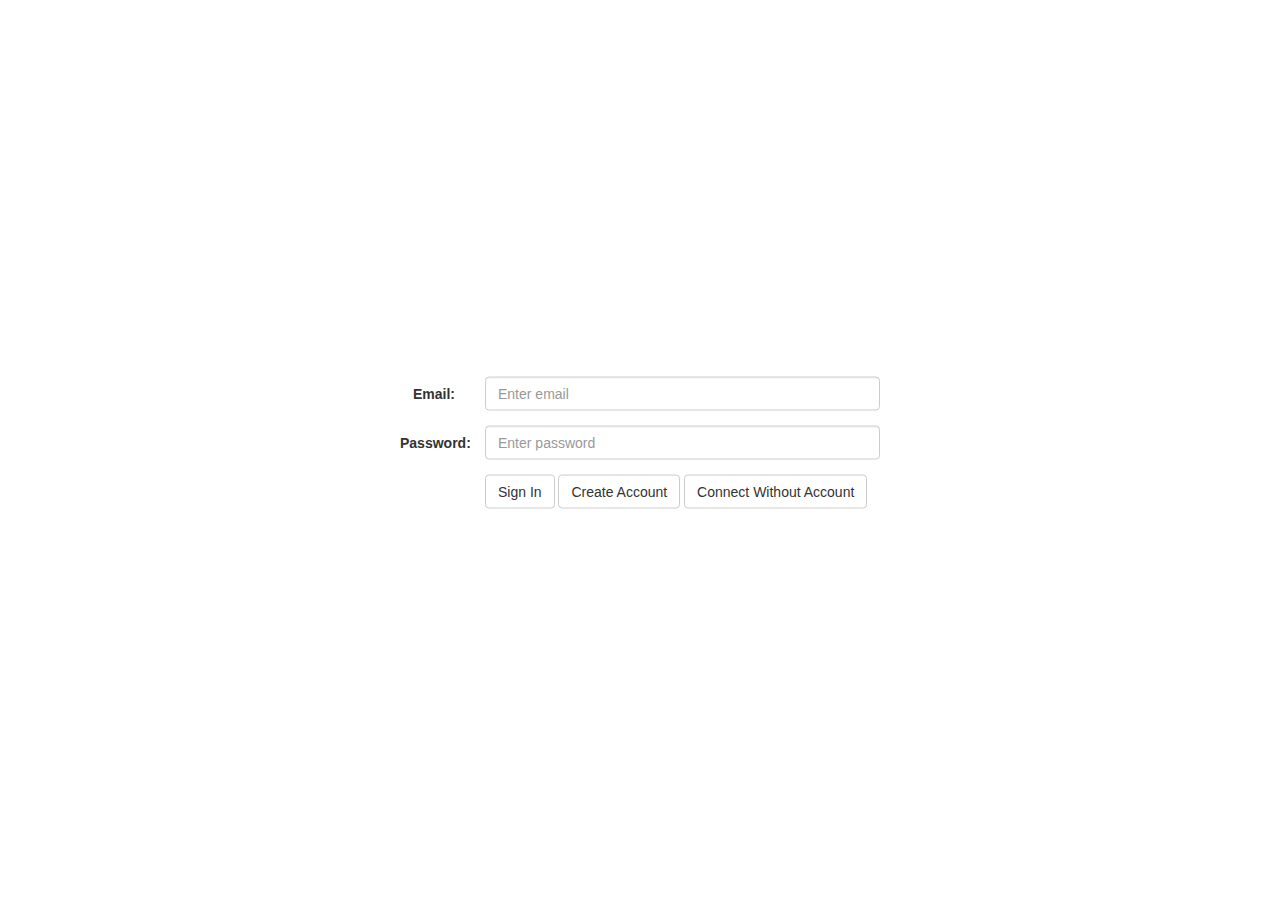
==== index.html @ 68f97b34 "Hosting" ====
<!DOCTYPE html>
<html>
    <head>
        <link rel="stylesheet" href="https://maxcdn.bootstrapcdn.com/bootstrap/3.3.7/css/bootstrap.min.css">
        <script src="https://ajax.googleapis.com/ajax/libs/jquery/3.3.1/jquery.min.js"></script>
        <script src="https://maxcdn.bootstrapcdn.com/bootstrap/3.3.7/js/bootstrap.min.js"></script>
        <link rel="stylesheet" href="Login.css">
    </head>

    <body>
        <form class="form-horizontal" id="login" action="../MainPage/Account.html">
            <div class="form-group">
                <label class="control-label col-sm-2" for="email">Email:</label>
                <div class="col-sm-10">
                <input type="email" class="form-control" id="email" placeholder="Enter email">
                </div>
            </div>
            <div class="form-group">
                <label class="control-label col-sm-2" for="pwd">Password:</label>
                <div class="col-sm-10"> 
                <input type="password" class="form-control" id="pwd" placeholder="Enter password">
                </div>
            </div>
            <div class="form-group"> 
                <div class="col-sm-offset-2 col-sm-10">
                <button type="button" class="btn btn-default" onclick="SignIn()">Sign In</button>
                <button type="button" class="btn btn-default" onclick="Create()">Create Account</button>
                <button type="button" class="btn btn-default" onclick="NoAccount()">Connect Without Account</button>
                </div>
            </div>
        </form>

        <script>

            function SignIn() {
                var mail = document.getElementById("email").value;
                var password = document.getElementById("pwd").value;
                
                if (mail === "test@test.eu" && password === "test") {
                    document.getElementById("login").submit();
                }
            }

            function Create() {
                var currentUrl = window.location.href;
                var newUrl = currentUrl.replace("/index.html", "/CreateAccount/CreateAccount.html");
                document.location.href = newUrl;
            }

            function NoAccount() {
                var currentUrl = window.location.href;
                var newUrl = currentUrl.replace("/index.html", "/MainPage/noAccount.html");
                document.location.href = newUrl;
            }
        
        </script>
    </body>
</html>
---- Login.css ----
body {
    height: 100%;
}

.form-horizontal {
    width: 480px;
    position: absolute;
    top: 50%;
    left:50%;
    transform: translate(-50%,-50%);
}
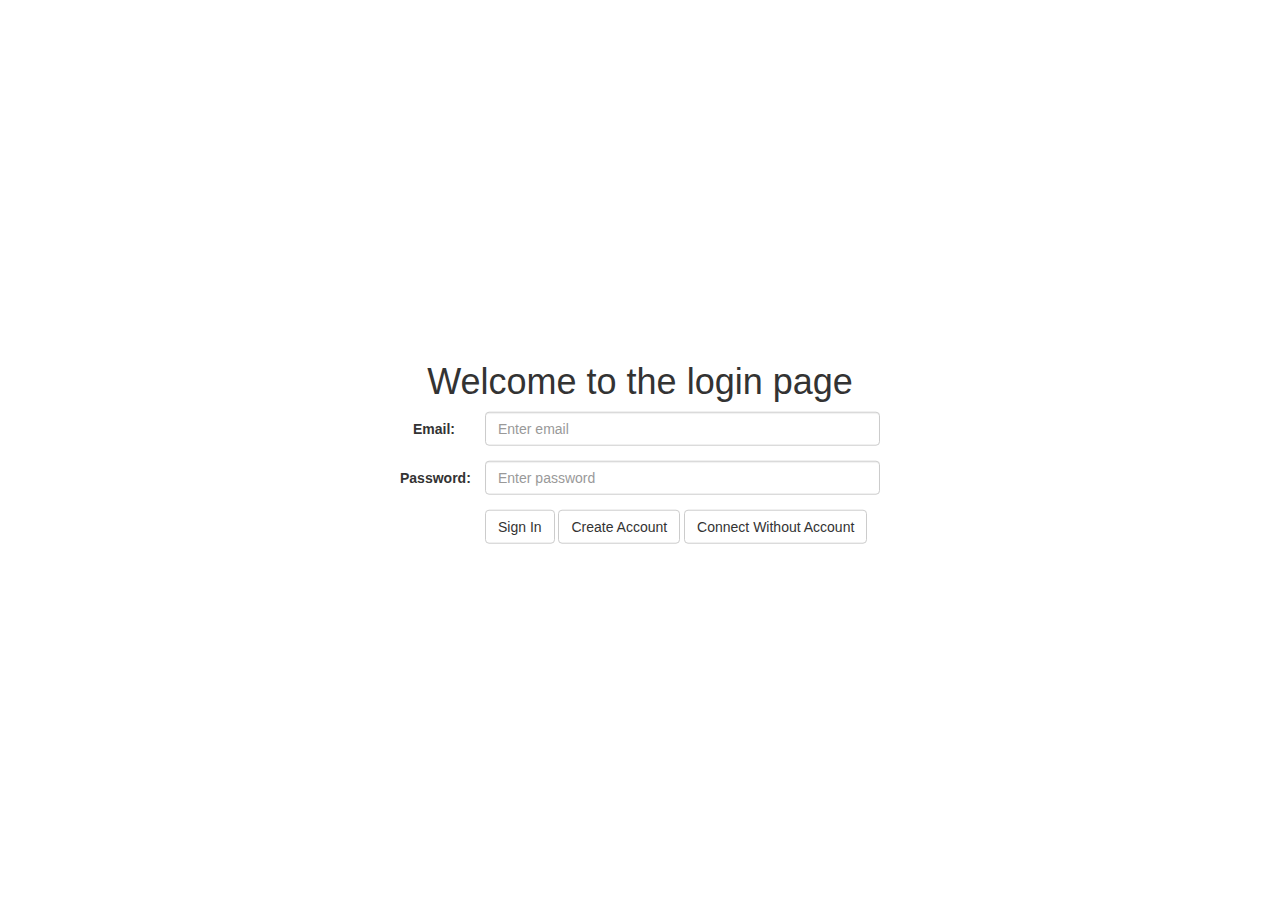
==== commit 88477fe0: "All pages finished" ====
--- a/index.html
+++ b/index.html
@@ -4,11 +4,12 @@
         <link rel="stylesheet" href="https://maxcdn.bootstrapcdn.com/bootstrap/3.3.7/css/bootstrap.min.css">
         <script src="https://ajax.googleapis.com/ajax/libs/jquery/3.3.1/jquery.min.js"></script>
         <script src="https://maxcdn.bootstrapcdn.com/bootstrap/3.3.7/js/bootstrap.min.js"></script>
-        <link rel="stylesheet" href="Login.css">
+        <link rel="stylesheet" href="index.css">
     </head>
 
     <body>
-        <form class="form-horizontal" id="login" action="../MainPage/Account.html">
+        <form class="form-horizontal" id="login" action="MainPage/Account.html">
+            <h1 style="text-align:center">Welcome to the login page</h1>
             <div class="form-group">
                 <label class="control-label col-sm-2" for="email">Email:</label>
                 <div class="col-sm-10">
@@ -42,15 +43,11 @@
             }
 
             function Create() {
-                var currentUrl = window.location.href;
-                var newUrl = currentUrl.replace("/index.html", "/CreateAccount/CreateAccount.html");
-                document.location.href = newUrl;
+                window.location.href = "CreateAccount/CreateAccount.html";
             }
 
             function NoAccount() {
-                var currentUrl = window.location.href;
-                var newUrl = currentUrl.replace("/index.html", "/MainPage/noAccount.html");
-                document.location.href = newUrl;
+                window.location.href = "MainPage/noAccount.html";
             }
         
         </script>
--- a/index.css
+++ b/index.css
@@ -0,0 +1,11 @@
+body {
+    height: 100%;
+}
+
+.form-horizontal {
+    width: 480px;
+    position: absolute;
+    top: 50%;
+    left:50%;
+    transform: translate(-50%,-50%);
+}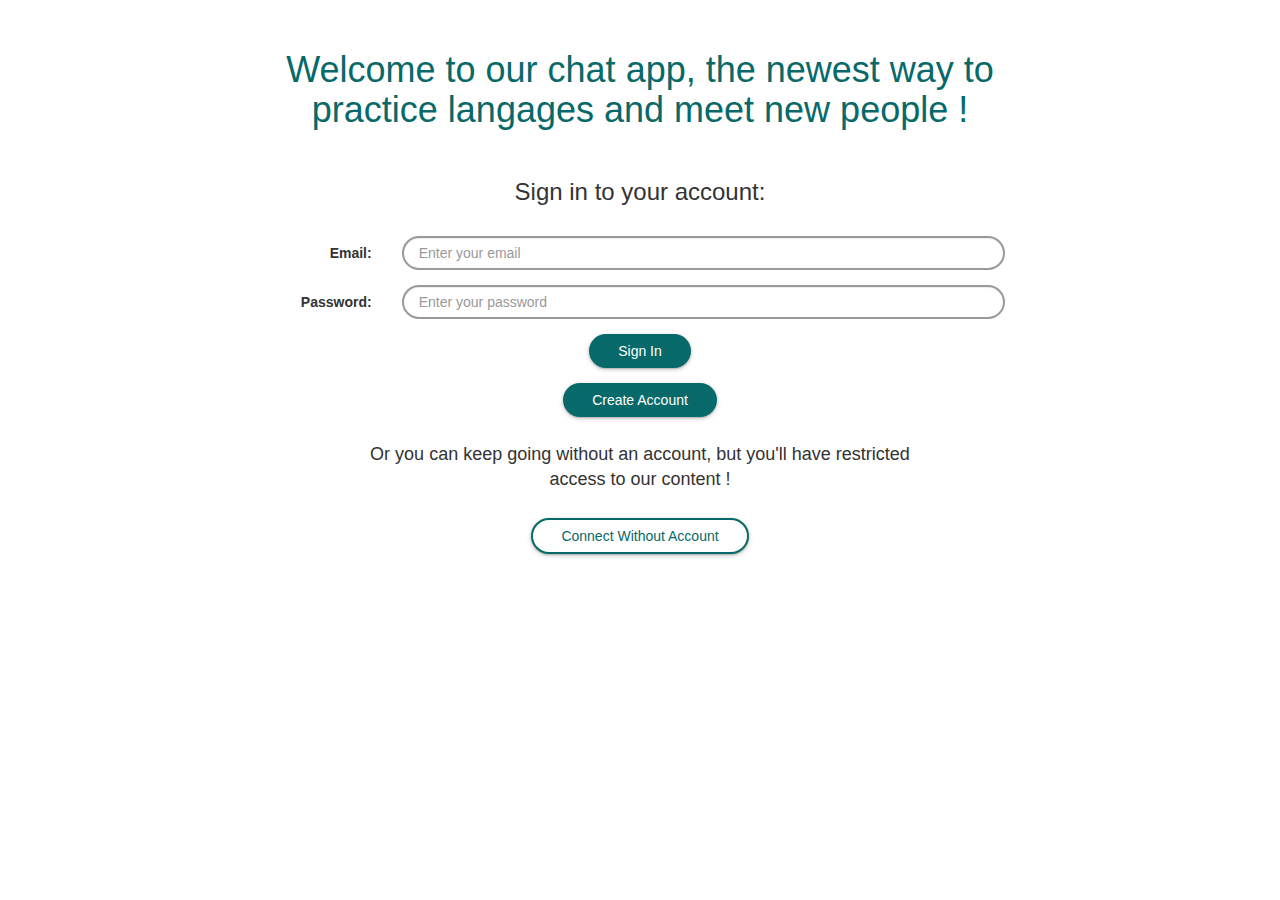
==== commit 44de6e32: "new design" ====
--- a/index.html
+++ b/index.html
@@ -5,32 +5,43 @@
         <script src="https://ajax.googleapis.com/ajax/libs/jquery/3.3.1/jquery.min.js"></script>
         <script src="https://maxcdn.bootstrapcdn.com/bootstrap/3.3.7/js/bootstrap.min.js"></script>
         <link rel="stylesheet" href="index.css">
+        <meta name="viewport" content="width=device-width, user-scalable=no">
     </head>
 
     <body>
-        <form class="form-horizontal" id="login" action="MainPage/Account.html">
-            <h1 style="text-align:center">Welcome to the login page</h1>
-            <div class="form-group">
-                <label class="control-label col-sm-2" for="email">Email:</label>
-                <div class="col-sm-10">
-                <input type="email" class="form-control" id="email" placeholder="Enter email">
+<div class="container">
+    <div class="col-md-8 col-md-offset-2 col-sm-12">
+        <form class="form-horizontal" class="" id="login" action="MainPage/Account.html">
+            <h1 style="color: #076969; text-align:center; margin-bottom: 50px;">Welcome to our chat app,
+                the newest way to practice langages and meet new people !</h1>
+            <h3 style="text-align:center; margin-bottom: 30px;">Sign in to your account:</h3>
+                    <div class="form-group">
+                        <label class="control-label col-sm-2" for="email">Email:</label>
+                        <div class="col-sm-10">
+                            <input type="email" class="form-control rounded-input" id="email" placeholder="Enter your email">
+                        </div>
+                    </div>
+                    <div class="form-group">
+                        <label class="control-label col-sm-2" for="pwd">Password:</label>
+                        <div class="col-sm-10"> 
+                            <input type="password" class="form-control rounded-input" id="pwd" placeholder="Enter your password">
+                        </div>
+                    </div>
+                    <div class="form-group"> 
+                        <div class="col-md-10 col-md-offset-1 col-sm-12">
+                            <div class="centered">
+                            <button type="button" class="btn action_button--blue action_button" onclick="SignIn()">Sign In</button>
+                            <button type="button" style="margin-top: 15px;" class="btn action_button--blue action_button" onclick="Create()">Create Account</button>
+</div>
+                            <p class="unauthentified_text">Or you can keep going without an account, but you'll have restricted access to our content !</p class="unauthentified_text">
+                            <div class="centered">
+                                <button type="button" class="btn action_button action_button--blue_border" onclick="NoAccount()">Connect Without Account</button>
+                            </div>
+                        </div>
+                    </div>
                 </div>
-            </div>
-            <div class="form-group">
-                <label class="control-label col-sm-2" for="pwd">Password:</label>
-                <div class="col-sm-10"> 
-                <input type="password" class="form-control" id="pwd" placeholder="Enter password">
-                </div>
-            </div>
-            <div class="form-group"> 
-                <div class="col-sm-offset-2 col-sm-10">
-                <button type="button" class="btn btn-default" onclick="SignIn()">Sign In</button>
-                <button type="button" class="btn btn-default" onclick="Create()">Create Account</button>
-                <button type="button" class="btn btn-default" onclick="NoAccount()">Connect Without Account</button>
-                </div>
-            </div>
-        </form>
-
+            </form>
+        </div>
         <script>
 
             function SignIn() {
--- a/index.css
+++ b/index.css
@@ -3,9 +3,50 @@
 }
 
 .form-horizontal {
-    width: 480px;
-    position: absolute;
-    top: 50%;
-    left:50%;
-    transform: translate(-50%,-50%);
-}+    padding-top: 30px;
+}
+
+.unauthentified_text {
+    text-align: center;
+    margin: 25px;
+    font-size: 18px;
+}
+
+.centered {
+    display: flex;
+    flex-direction: column;
+    align-items: center;
+    justify-content: center;
+}
+
+.action_button {
+    position: relative;
+    display: inline-block;
+    cursor: pointer;
+    border-radius: 32px;
+    padding: 8px 30px;
+    box-shadow: 0 1px 2px 0 rgba(0, 0, 0, 0.2), 0 1.5px 5px 0 rgba(0, 0, 0, 0.19);
+}
+
+.action_button--blue_border {
+    padding: 6px 28px;
+    background-color: white;
+    border: 2px solid #076969;
+    color: #076969;
+}
+
+.action_button--blue {
+    padding: 6px 28px;
+    background-color: #076969;
+    color: white;
+}
+
+.action_button--blue:hover {
+    color: white;
+}
+
+.rounded-input {
+    border: 2px solid #9A9A9A;
+    border-radius: 32px;
+    padding: 5px 15px;
+}
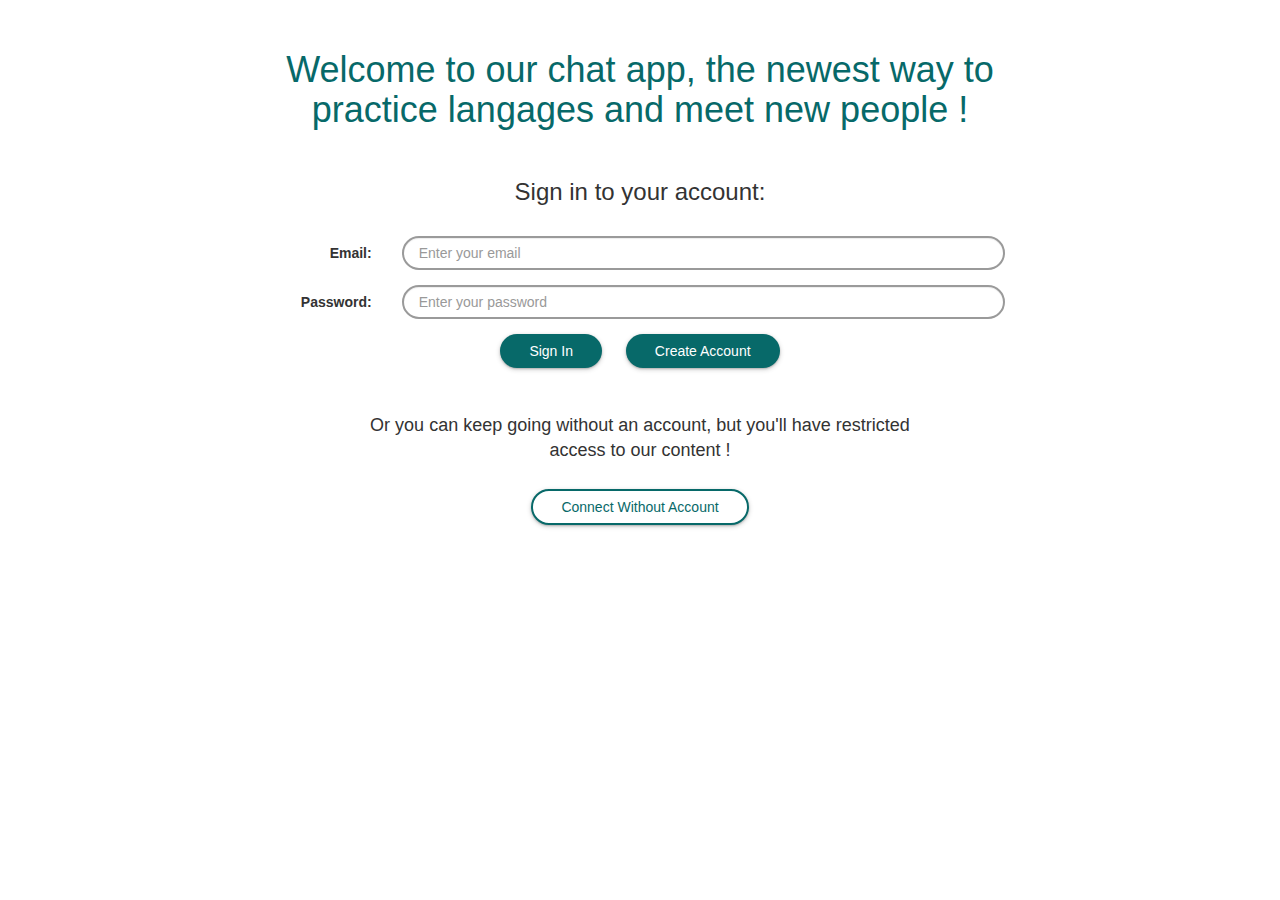
==== commit 815bae56: "routes fix" ====
--- a/index.html
+++ b/index.html
@@ -23,16 +23,19 @@
                     </div>
                     <div class="form-group">
                         <label class="control-label col-sm-2" for="pwd">Password:</label>
-                        <div class="col-sm-10"> 
+                        <div class="col-sm-10">
                             <input type="password" class="form-control rounded-input" id="pwd" placeholder="Enter your password">
                         </div>
                     </div>
-                    <div class="form-group"> 
+                    <div class="form-group">
                         <div class="col-md-10 col-md-offset-1 col-sm-12">
                             <div class="centered">
-                            <button type="button" class="btn action_button--blue action_button" onclick="SignIn()">Sign In</button>
-                            <button type="button" style="margin-top: 15px;" class="btn action_button--blue action_button" onclick="Create()">Create Account</button>
-</div>
+                              <div>
+                                <button type="button" style="margin-bottom: 20px;margin-right: 10px;"class="btn action_button--blue action_button" onclick="SignIn()">Sign In</button>
+
+                                <button type="button" style="margin-bottom: 20px;margin-left: 10px;" class="btn action_button--blue action_button" onclick="Create()">Create Account</button>
+                              </div>
+                            </div>
                             <p class="unauthentified_text">Or you can keep going without an account, but you'll have restricted access to our content !</p class="unauthentified_text">
                             <div class="centered">
                                 <button type="button" class="btn action_button action_button--blue_border" onclick="NoAccount()">Connect Without Account</button>
@@ -47,7 +50,7 @@
             function SignIn() {
                 var mail = document.getElementById("email").value;
                 var password = document.getElementById("pwd").value;
-                
+
                 if (mail === "test@test.eu" && password === "test") {
                     document.getElementById("login").submit();
                 }
@@ -60,7 +63,7 @@
             function NoAccount() {
                 window.location.href = "MainPage/noAccount.html";
             }
-        
+
         </script>
     </body>
-</html>+</html>
